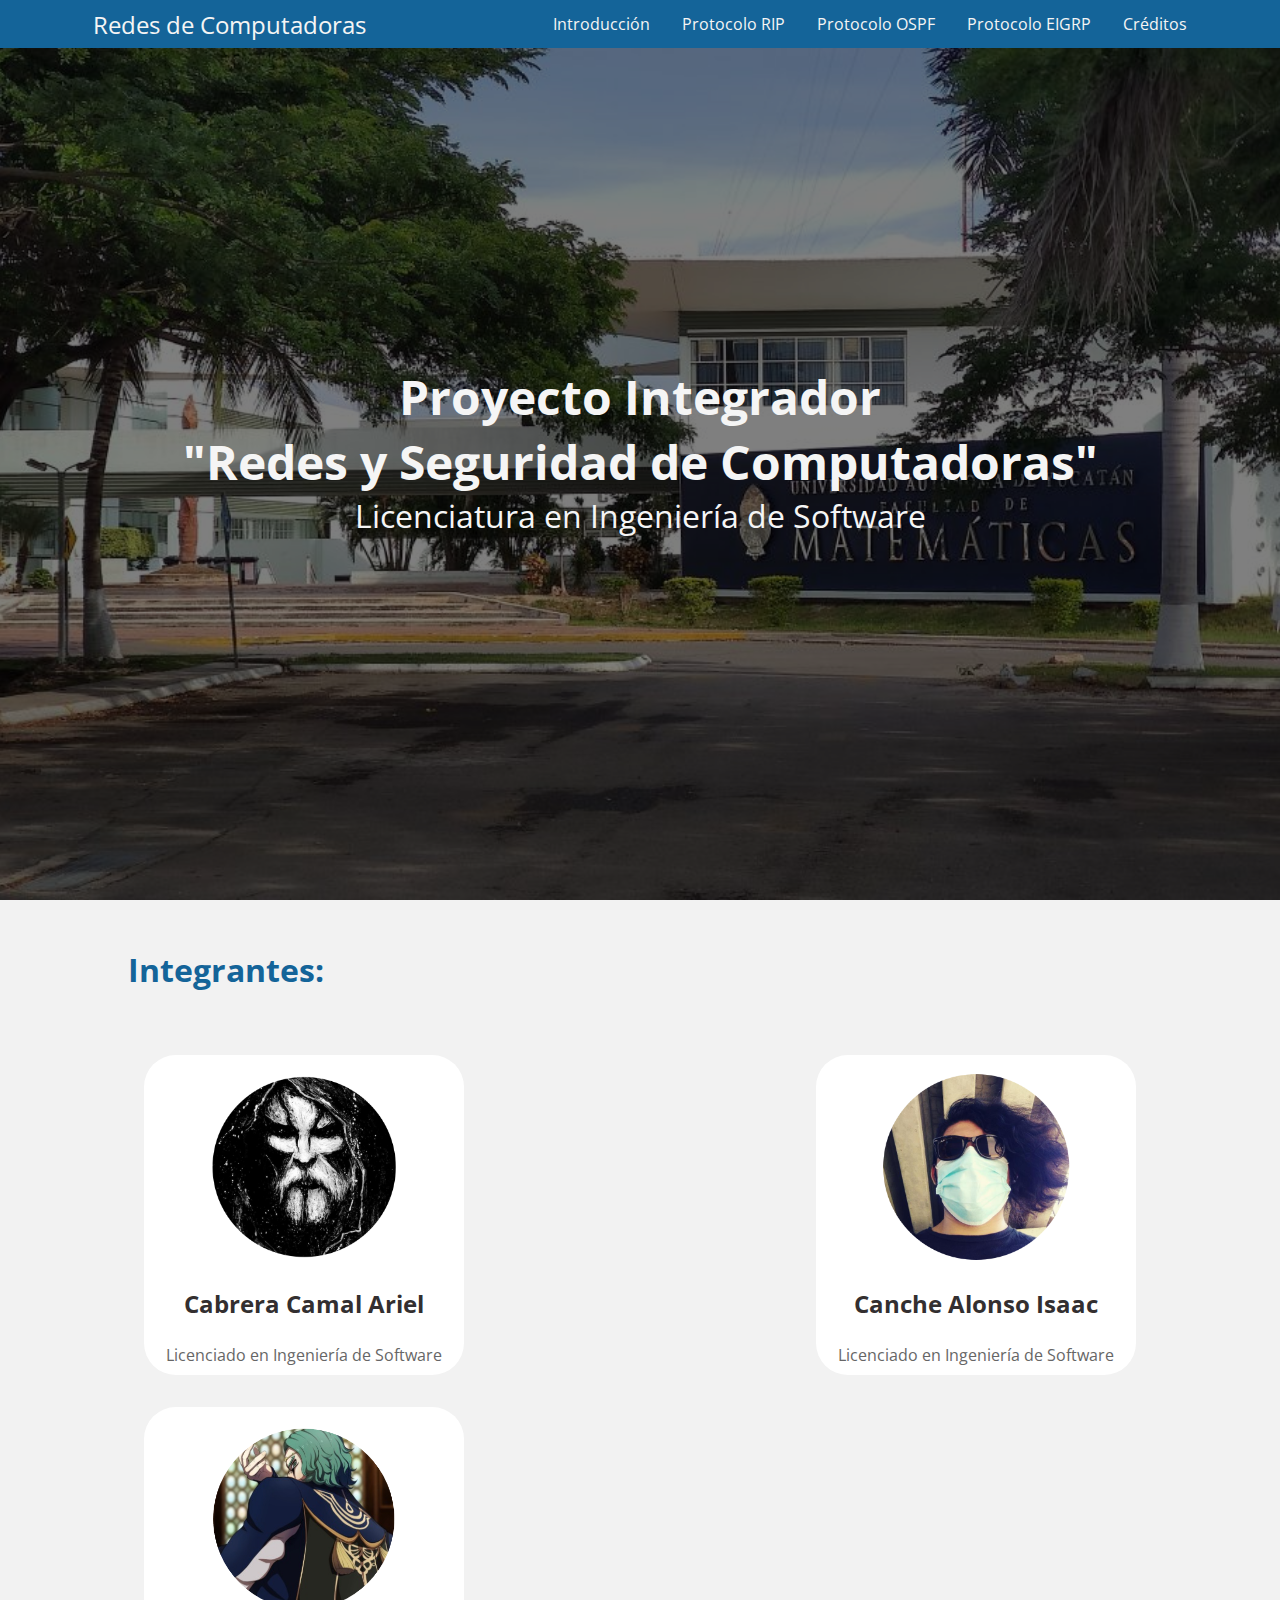
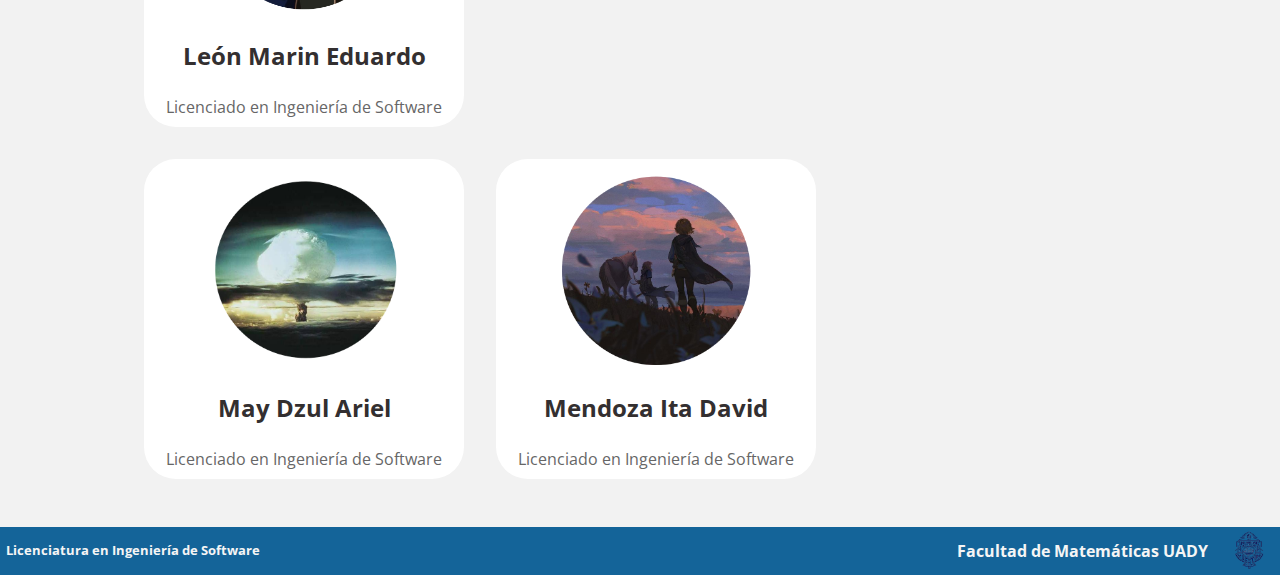
==== creditos.html @ 0ae70998 "feat: pagina créditos, correción de datos" ====
<!DOCTYPE html>
<html>
  <head>
    <meta charset="utf-8" />
    <meta http-equiv="X-UA-Compatible" content="IE=edge" />
    <title>Protocolos de enrutamiento dinamicos</title>
    <meta name="viewport" content="width=device-width, initial-scale=1" />
    <link rel="stylesheet" type="text/css" media="screen" href="styles.css" />
  </head>
  <body>
    <main class="hero" style="background-image: url('assets/fmat.jpg')">
      <nav class="navbar">
        <a class="navbar-title links" href="/">Redes de Computadoras</a>
        <div class="navbar-menu">
          <a class="links" href="/index.html">Introducción</a>
          <a class="links" href="/protocolo-RIP.html">Protocolo RIP</a>
          <a class="links" href="/protocolo-OSPF.html">Protocolo OSPF</a>
          <a class="links" href="/protocolo-EIGRP.html">Protocolo EIGRP</a>
          <a class="links" href="/creditos.html">Créditos</a>
        </div>
      </nav>
      <div class="hero-wrapper">
        <h1 class="hero-title">Proyecto Integrador</h1>
        <h1 class="hero-title">"Redes y Seguridad de Computadoras"</h1>
        <p>Licenciatura en Ingeniería de Software</p>
      </div>
    </main>
      <!--Aquí inicia los créditos-->
      <div class="article">
        <h1 class ="article-title">Integrantes:</h1>
        <section class="cards">
            <div class="card-user">
                <img class="card-img-user" src="assets/cabrera-ariel.png" alt="" />
                <h1 class="card-title" style="font-size: 1.5rem;">Cabrera Camal Ariel</h1>
                <p>
                    Licenciado en Ingeniería de Software
                </p>
            </div>
            <div class="card-user">
                <img class="card-img-user" src="assets/canche-isaac.png" alt="" />
                <h1 class="card-title" style="font-size: 1.5rem;">Canche Alonso Isaac</h1>
                <p>
                    Licenciado en Ingeniería de Software
                </p>
            </div>
            <div class="card-user">
                <img class="card-img-user" src="assets/leon-eduardo.png" alt="" />
                <h1 class="card-title" style="font-size: 1.5rem;">León Marin Eduardo</h1>
                <p>
                    Licenciado en Ingeniería de Software
                </p>
            </div>
        </section>
        <section class="cards-botom">
            <div class="card-user">
                <img class="card-img-user" src="assets/may-ariel.png" alt="" />
                <h1 class="card-title" style="font-size: 1.5rem;">May Dzul Ariel</h1>
                <p>
                    Licenciado en Ingeniería de Software
                </p>
            </div>
            <div class="card-user">
                <img class="card-img-user" src="assets/mendoza-david.png" alt="" />
                <h1 class="card-title" style="font-size: 1.5rem;">Mendoza Ita David</h1>
                <p>
                    Licenciado en Ingeniería de Software
                </p>
            </div>
        </section>
      </div>
      <footer class="footer">
        <div class="carrera">
            <h5>Licenciatura en Ingeniería de Software</h5>
        </div>
        <div class="escuela">
            <img class="img-logo" src="assets/uady-logo.png" alt="">
            <h4>Facultad de Matemáticas UADY</h4>
        </div>
      </footer>
    </body>
</html>
---- styles.css ----
@import url("https://fonts.googleapis.com/css2?family=Open+Sans:wght@400;600;700&display=swap");

* {
  margin: 0px;
  padding: 0px;
}

html {
  font-size: 16px;
  font-family: "Open Sans", sans-serif;
  scroll-behavior: smooth;
}

body {
  background-color: #f2f2f2;
  background-attachment: fixed;
}

.hero {
  width: 100%;
  height: 100vh;
  background-size: cover;
  background-position: center;
}

.hero-wrapper {
  width: 100%;
  height: 100%;
  background: rgba(0, 0, 0, 0.5);
  display: flex;
  flex-direction: column;
  justify-content: center;
  align-items: center;
}

.hero-title {
  font-size: 3rem;
  color: whitesmoke;
  text-align: center;
}

.hero p {
  font-size: 2rem;
  color: whitesmoke;
  text-align: center;
}

.btn {
  outline: none;
  border-radius: 2rem;
  padding: 1rem 2rem 1rem 2rem;
  font-size: 1.2rem;
  margin-top: 5%;
  border: none;
  background-color: #146499;
  color: whitesmoke;
}

.navbar {
  position: fixed;
  width: 100%;
  height: 3rem;
  border-radius: 0%;
  background-color: #146499;
  display: flex;
  align-items: center;
  justify-content: space-around;
  color: whitesmoke;
}

.header-protocolos {
  padding-top: .1px;
  padding-bottom: 2rem;
}

.links {
  text-decoration: none;
  color: whitesmoke;
  cursor: pointer;
  text-align: center;
}

.navbar .navbar-title {
  font-size: 1.5rem;
  margin: 1rem;
}

.navbar-menu {
  display: flex;
}

.navbar-menu a {
  list-style: none;
  margin: 0rem 1rem 0rem 1rem;
}

.navbar-menu a:hover {
  border-bottom: 2px solid whitesmoke;
}

.btn:hover {
  background-color: #e04f00;
}

.cards {
  display: flex;
  flex-wrap: wrap;
  justify-content: space-between;
  align-content: center;
}

.cards-botom {
  display: flex;
  align-items: center;
  text-align: center;
  margin-bottom: 2rem;
}

.card {
  width: 20rem;
  background-color: #ffffff;
  box-shadow: 1px 1px 2px 2px rgba(0, 0, 0, 0.1);
  display: flex;
  flex-direction: column;
  align-items: center;
  margin: 1rem 1rem 2rem 1rem;
}

.card-user {
  width: 20rem;
  height: 20rem;
  background-color: #ffffff;
  border-radius: 2rem;
  display: flex;
  flex-direction: column;
  align-items: center;
  margin: 1rem 1rem 1rem 1rem;
}

.card-img {
  width: 100%;
  height: 15rem;
  object-fit: cover;
  object-position: center;
  margin: auto;
}

.card-img-user {
  margin-top: 1rem;
  width: 60%;
  height: 60%
}

.card-title,
.card-content {
  color: #332f30;
  margin: 1.5rem;
}

.card-content {
  margin: 1.5rem;
}

.card-user p{
  text-align: right;
  margin-bottom: 5rem;
}

.card-button {
  width: 80%;
  background-color: #2c3f51;
  color: whitesmoke;
  padding: 0.5rem;
  border-radius: 0.8rem;
  margin-top: 0rem;
  font-size: 1rem;
  margin-bottom: 1rem;
}

.article {
  width: 80%;
  margin: auto;
  color: #666666;
}

.article > p {
  margin: 1.5em 0rem 1.5rem 0rem;
}

.article-title {
  font-size: 2rem;
  margin: 3rem 0rem 3rem 0rem;
  color: #146499;
}

.article-images {
  display: flex;
  flex-wrap: wrap;
  justify-content: space-evenly;
}

.zoomea:hover{
  -webkit-transform: scale(1.3);
  transform: scale(1.3);
  transition: all .5s ease-in-out;
}

.article-images img {
  width: 40%;
  height: 100%;
  object-fit: contain;
  object-position: center center;
  overflow: hidden;
  box-shadow: 1.5px 1.5px 1.5px 1.5px rgba(0, 0, 0, .4);
}

.container-video {
  width: 100%;
  display: flex;
  justify-content: center;
  margin: 3rem;
}

.video {
  width: 560px;
  height: 315px;
}

.footer {
  width: 100%;
  background-color: #146499;
  color: whitesmoke;
  display: flex;
}
.footer .carrera{
  width: 50%;
  margin-left: 10%;
  list-style: none;
}

.footer .carrera h5 {
  margin: .4rem;
}

.footer .carrera  {
  margin: 0.5rem 0rem 0.5rem 0rem;
}

.footer .escuela {
  width: 70%;
  text-align: right;
  align-items: right;
  justify-items: right;
  display: flex;
  flex-direction: row-reverse;
}

.footer .escuela h4 {
  margin: .8rem;
}

.img-logo {
  width: 3.5rem;
  height: 2.5rem;
  margin: .2rem;
  margin-left: 0rem;
}
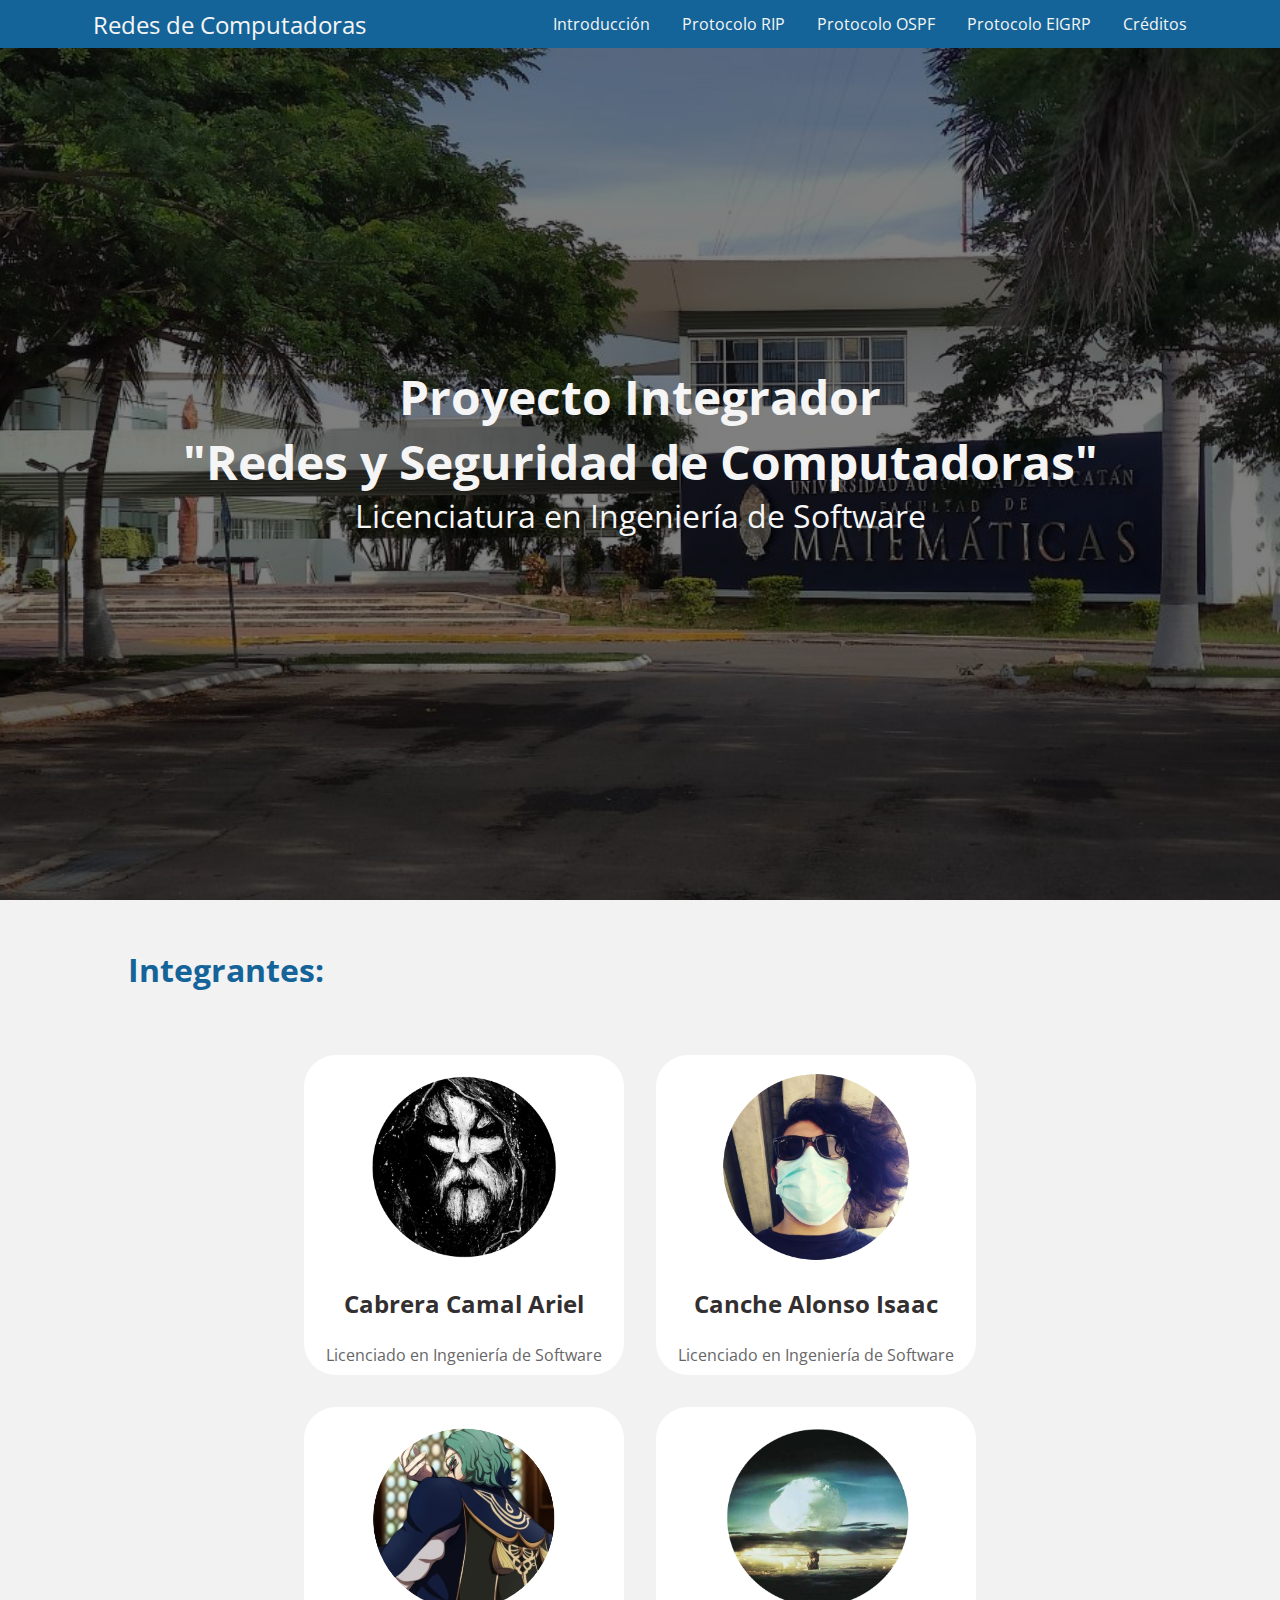
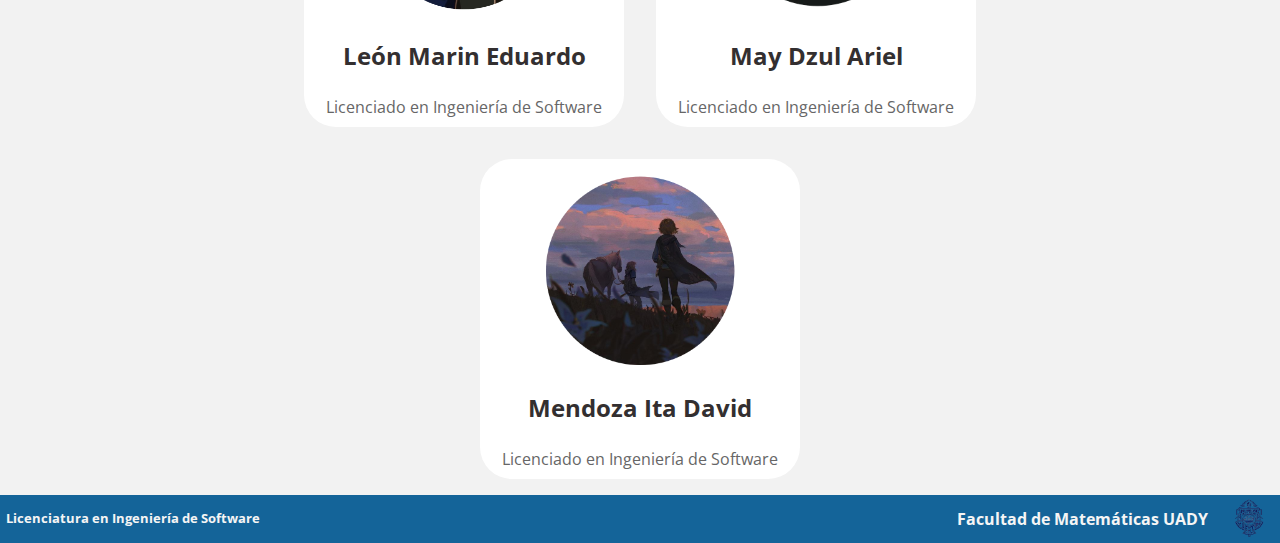
==== commit 36bcfd0b: "feat: team" ====
--- a/creditos.html
+++ b/creditos.html
@@ -3,7 +3,7 @@
   <head>
     <meta charset="utf-8" />
     <meta http-equiv="X-UA-Compatible" content="IE=edge" />
-    <title>Protocolos de enrutamiento dinamicos</title>
+    <title>Créditos del Proyecto Integrador</title>
     <meta name="viewport" content="width=device-width, initial-scale=1" />
     <link rel="stylesheet" type="text/css" media="screen" href="styles.css" />
   </head>
@@ -12,11 +12,11 @@
       <nav class="navbar">
         <a class="navbar-title links" href="/">Redes de Computadoras</a>
         <div class="navbar-menu">
-          <a class="links" href="/index.html">Introducción</a>
-          <a class="links" href="/protocolo-RIP.html">Protocolo RIP</a>
-          <a class="links" href="/protocolo-OSPF.html">Protocolo OSPF</a>
-          <a class="links" href="/protocolo-EIGRP.html">Protocolo EIGRP</a>
-          <a class="links" href="/creditos.html">Créditos</a>
+          <a class="links" href="./index.html">Introducción</a>
+          <a class="links" href="./protocolo-RIP.html">Protocolo RIP</a>
+          <a class="links" href="./protocolo-OSPF.html">Protocolo OSPF</a>
+          <a class="links" href="./protocolo-EIGRP.html">Protocolo EIGRP</a>
+          <a class="links" href="./creditos.html">Créditos</a>
         </div>
       </nav>
       <div class="hero-wrapper">
@@ -25,57 +25,53 @@
         <p>Licenciatura en Ingeniería de Software</p>
       </div>
     </main>
-      <!--Aquí inicia los créditos-->
-      <div class="article">
-        <h1 class ="article-title">Integrantes:</h1>
-        <section class="cards">
-            <div class="card-user">
-                <img class="card-img-user" src="assets/cabrera-ariel.png" alt="" />
-                <h1 class="card-title" style="font-size: 1.5rem;">Cabrera Camal Ariel</h1>
-                <p>
-                    Licenciado en Ingeniería de Software
-                </p>
-            </div>
-            <div class="card-user">
-                <img class="card-img-user" src="assets/canche-isaac.png" alt="" />
-                <h1 class="card-title" style="font-size: 1.5rem;">Canche Alonso Isaac</h1>
-                <p>
-                    Licenciado en Ingeniería de Software
-                </p>
-            </div>
-            <div class="card-user">
-                <img class="card-img-user" src="assets/leon-eduardo.png" alt="" />
-                <h1 class="card-title" style="font-size: 1.5rem;">León Marin Eduardo</h1>
-                <p>
-                    Licenciado en Ingeniería de Software
-                </p>
-            </div>
-        </section>
-        <section class="cards-botom">
-            <div class="card-user">
-                <img class="card-img-user" src="assets/may-ariel.png" alt="" />
-                <h1 class="card-title" style="font-size: 1.5rem;">May Dzul Ariel</h1>
-                <p>
-                    Licenciado en Ingeniería de Software
-                </p>
-            </div>
-            <div class="card-user">
-                <img class="card-img-user" src="assets/mendoza-david.png" alt="" />
-                <h1 class="card-title" style="font-size: 1.5rem;">Mendoza Ita David</h1>
-                <p>
-                    Licenciado en Ingeniería de Software
-                </p>
-            </div>
-        </section>
+    <!--Aquí inicia los créditos-->
+    <div class="article">
+      <h1 class="article-title">Integrantes:</h1>
+      <section class="team">
+        <div class="card-user">
+          <img class="card-img-user" src="assets/cabrera-ariel.png" alt="" />
+          <h1 class="card-title" style="font-size: 1.5rem">
+            Cabrera Camal Ariel
+          </h1>
+          <p>Licenciado en Ingeniería de Software</p>
+        </div>
+        <div class="card-user">
+          <img class="card-img-user" src="assets/canche-isaac.png" alt="" />
+          <h1 class="card-title" style="font-size: 1.5rem">
+            Canche Alonso Isaac
+          </h1>
+          <p>Licenciado en Ingeniería de Software</p>
+        </div>
+        <div class="card-user">
+          <img class="card-img-user" src="assets/leon-eduardo.png" alt="" />
+          <h1 class="card-title" style="font-size: 1.5rem">
+            León Marin Eduardo
+          </h1>
+          <p>Licenciado en Ingeniería de Software</p>
+        </div>
+        <div class="card-user">
+          <img class="card-img-user" src="assets/may-ariel.png" alt="" />
+          <h1 class="card-title" style="font-size: 1.5rem">May Dzul Ariel</h1>
+          <p>Licenciado en Ingeniería de Software</p>
+        </div>
+        <div class="card-user">
+          <img class="card-img-user" src="assets/mendoza-david.png" alt="" />
+          <h1 class="card-title" style="font-size: 1.5rem">
+            Mendoza Ita David
+          </h1>
+          <p>Licenciado en Ingeniería de Software</p>
+        </div>
+      </section>
+    </div>
+    <footer class="footer">
+      <div class="carrera">
+        <h5>Licenciatura en Ingeniería de Software</h5>
       </div>
-      <footer class="footer">
-        <div class="carrera">
-            <h5>Licenciatura en Ingeniería de Software</h5>
-        </div>
-        <div class="escuela">
-            <img class="img-logo" src="assets/uady-logo.png" alt="">
-            <h4>Facultad de Matemáticas UADY</h4>
-        </div>
-      </footer>
-    </body>
-</html>+      <div class="escuela">
+        <img class="img-logo" src="assets/uady-logo.png" alt="" />
+        <h4>Facultad de Matemáticas UADY</h4>
+      </div>
+    </footer>
+  </body>
+</html>
--- a/styles.css
+++ b/styles.css
@@ -69,7 +69,7 @@
 }
 
 .header-protocolos {
-  padding-top: .1px;
+  padding-top: 0.1px;
   padding-bottom: 2rem;
 }
 
@@ -148,7 +148,7 @@
 .card-img-user {
   margin-top: 1rem;
   width: 60%;
-  height: 60%
+  height: 60%;
 }
 
 .card-title,
@@ -161,7 +161,7 @@
   margin: 1.5rem;
 }
 
-.card-user p{
+.card-user p {
   text-align: right;
   margin-bottom: 5rem;
 }
@@ -199,10 +199,10 @@
   justify-content: space-evenly;
 }
 
-.zoomea:hover{
+.zoomea:hover {
   -webkit-transform: scale(1.3);
   transform: scale(1.3);
-  transition: all .5s ease-in-out;
+  transition: all 0.5s ease-in-out;
 }
 
 .article-images img {
@@ -211,7 +211,7 @@
   object-fit: contain;
   object-position: center center;
   overflow: hidden;
-  box-shadow: 1.5px 1.5px 1.5px 1.5px rgba(0, 0, 0, .4);
+  box-shadow: 1.5px 1.5px 1.5px 1.5px rgba(0, 0, 0, 0.4);
 }
 
 .container-video {
@@ -232,17 +232,17 @@
   color: whitesmoke;
   display: flex;
 }
-.footer .carrera{
+.footer .carrera {
   width: 50%;
   margin-left: 10%;
   list-style: none;
 }
 
 .footer .carrera h5 {
-  margin: .4rem;
-}
-
-.footer .carrera  {
+  margin: 0.4rem;
+}
+
+.footer .carrera {
   margin: 0.5rem 0rem 0.5rem 0rem;
 }
 
@@ -256,12 +256,18 @@
 }
 
 .footer .escuela h4 {
-  margin: .8rem;
+  margin: 0.8rem;
 }
 
 .img-logo {
   width: 3.5rem;
   height: 2.5rem;
-  margin: .2rem;
+  margin: 0.2rem;
   margin-left: 0rem;
-}+}
+
+.team {
+  display: flex;
+  flex-wrap: wrap;
+  justify-content: center;
+}
